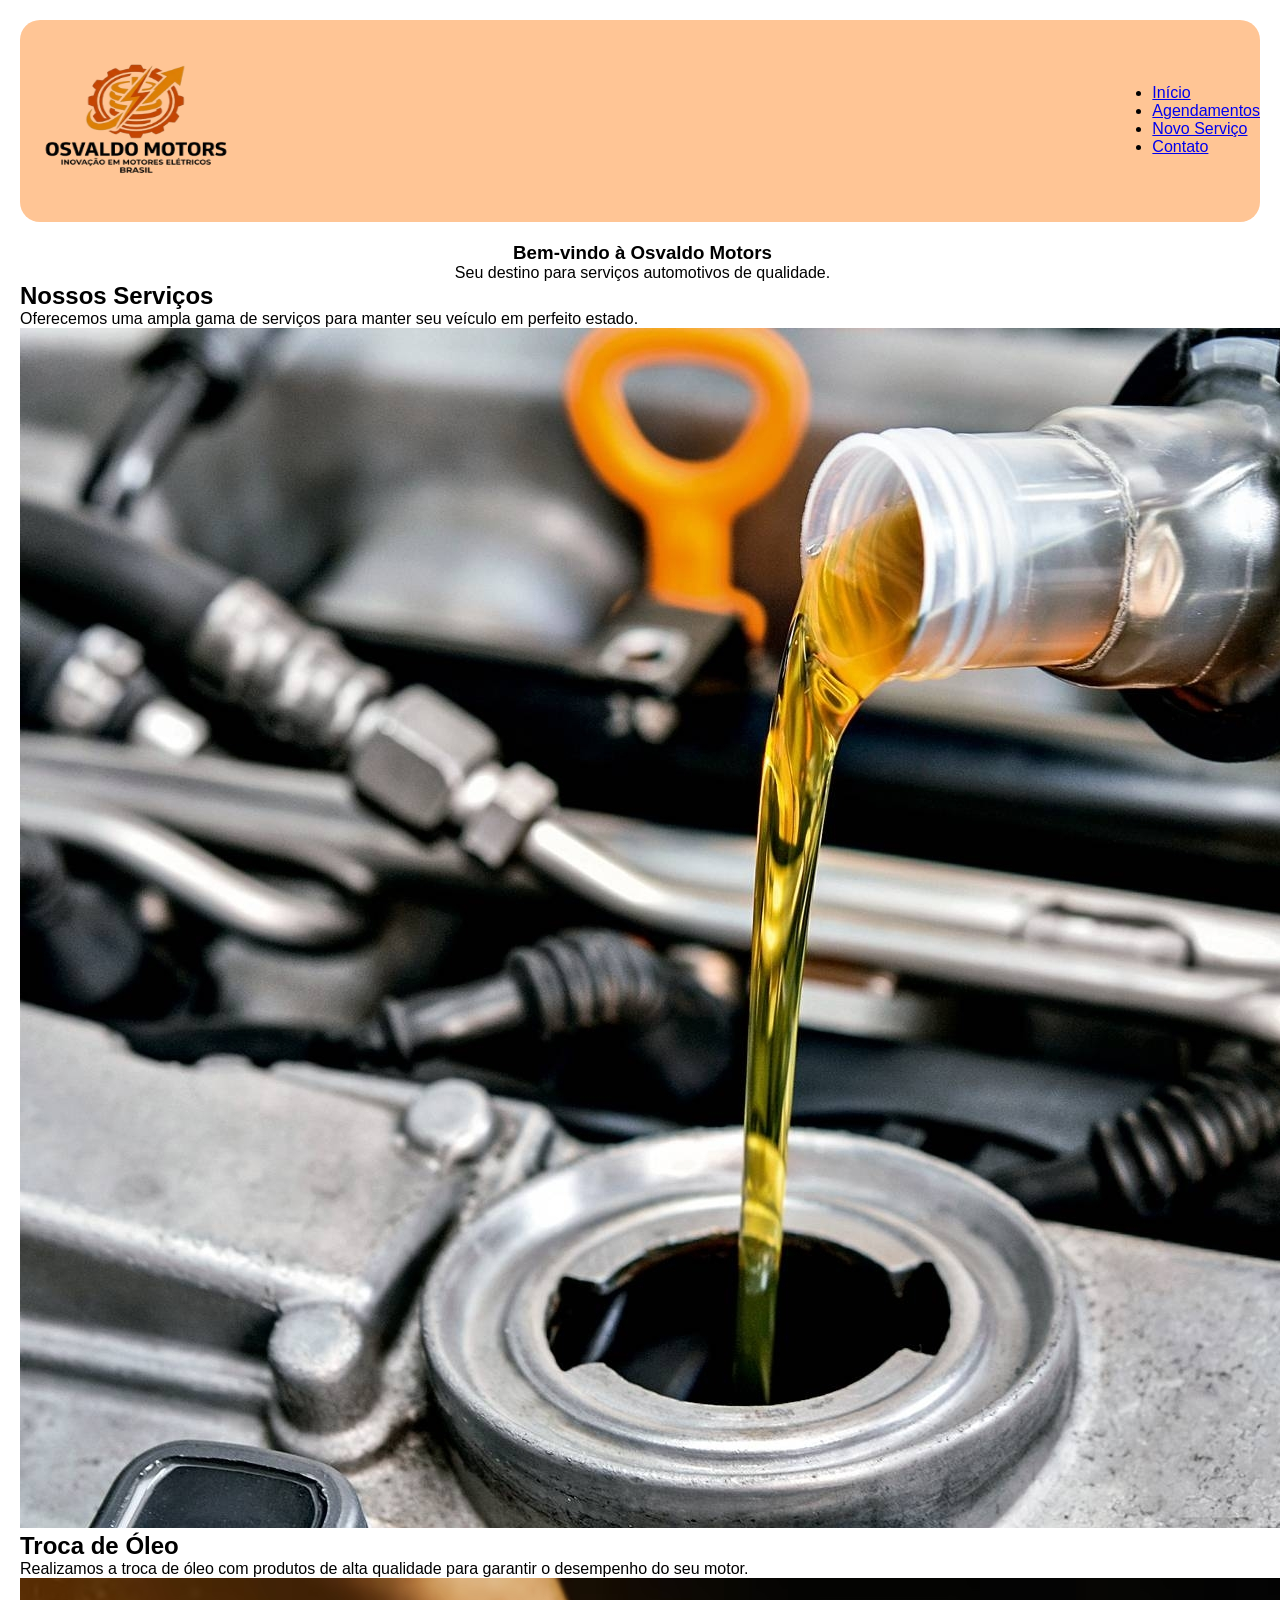
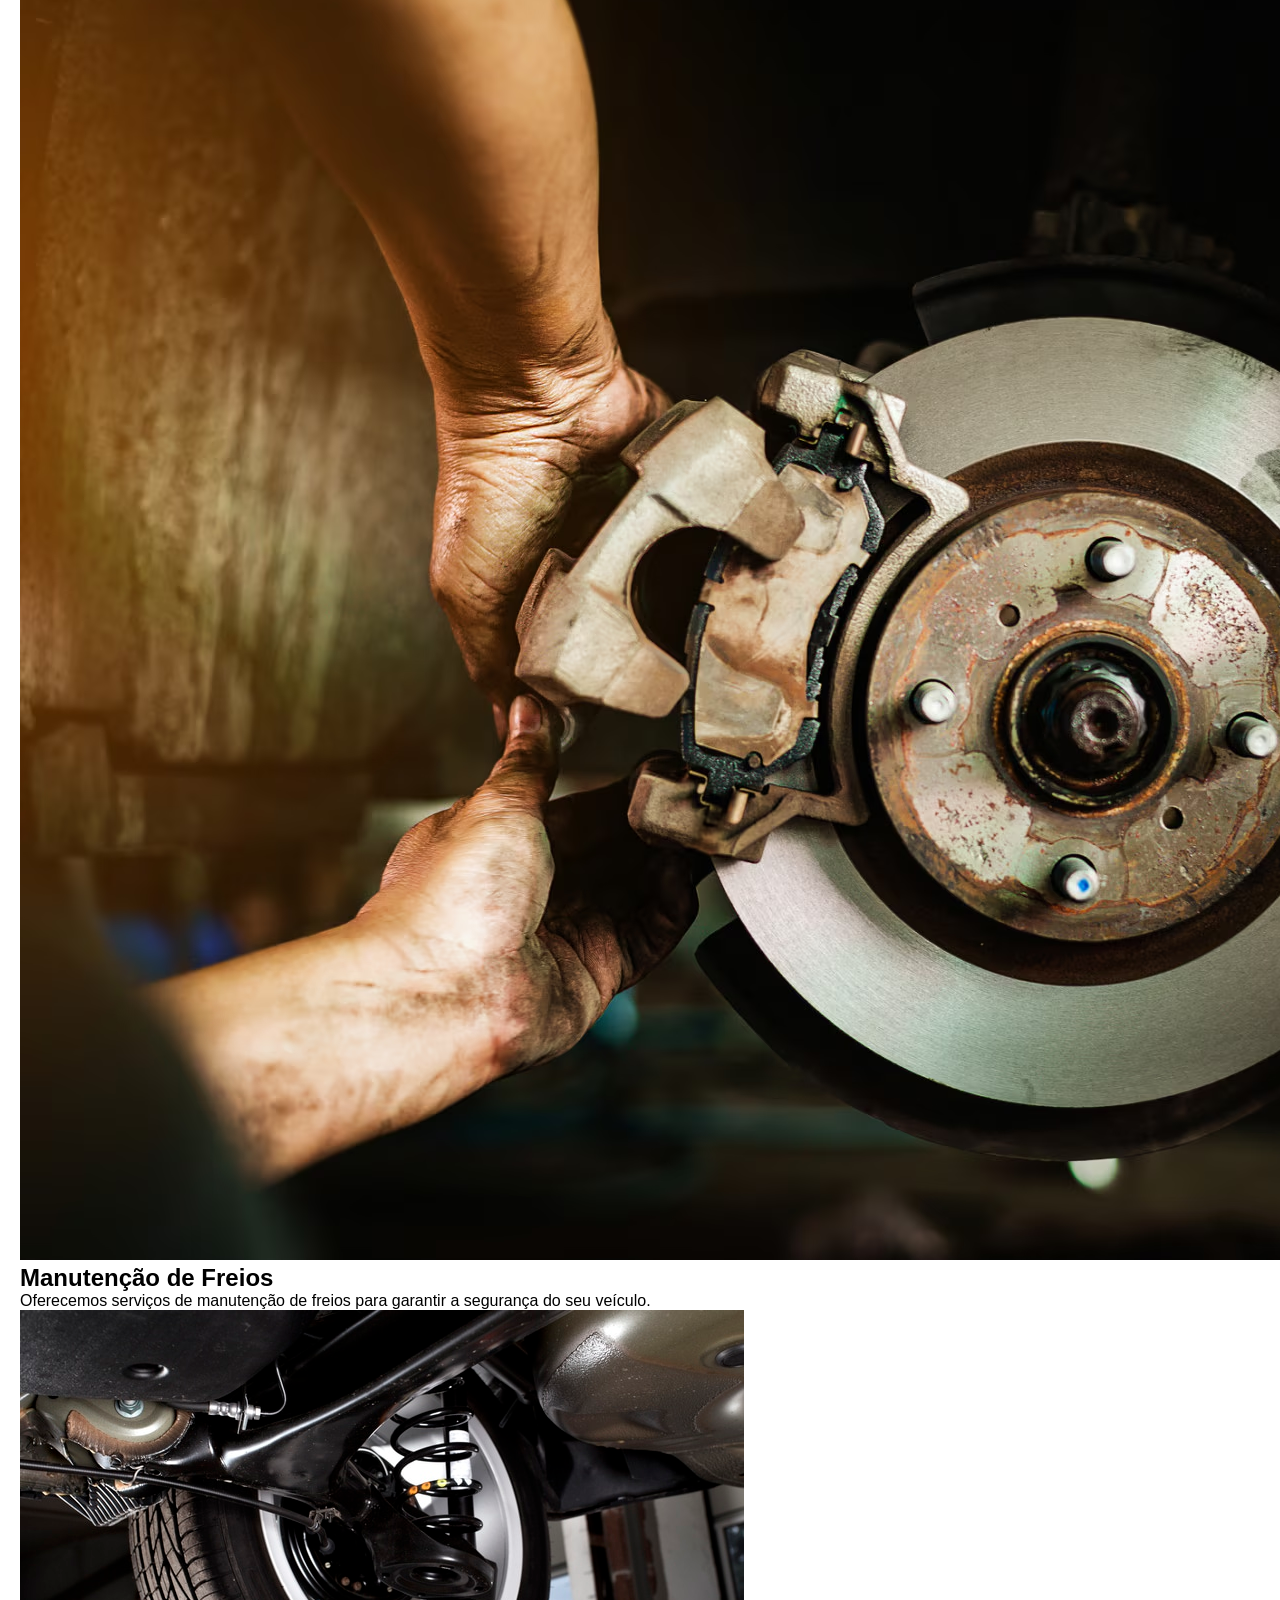
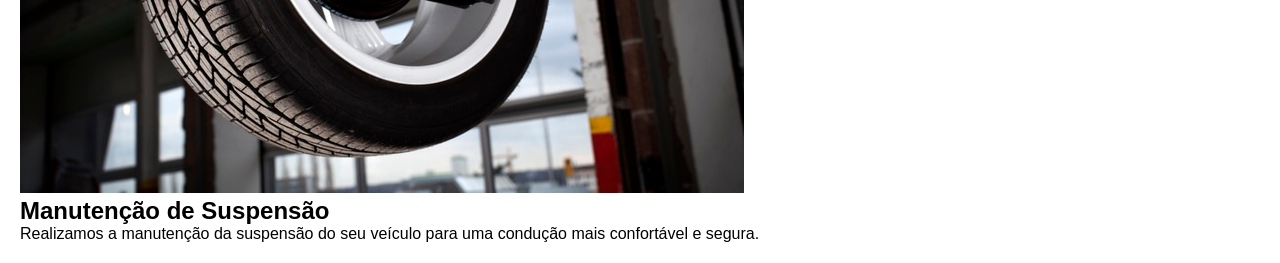
==== index.html @ cb92da84 "Osvaldo Motors" ====
<!DOCTYPE html>
<html lang="pt-BR">
    <head>
        <meta charset="UTF-8">
        <title>Osvaldo Motors</title>
        <link rel="stylesheet" href="css/style.css">
    </head>
    <body>
        <header>
        <img src="assets/images/logo.png" alt="Logo da empresa">
    <nav class="menu-principal">
        <ul>
            <li><a href="#home">Início</a></li>
            <li><a href="#agendamentos">Agendamentos</a></li>
            <li><a href="#novo-servico">Novo Serviço</a></li>
            <li><a href="#contato">Contato</a></li>
        </ul>
    </nav>
    </header>
    </body>
    <main>
        <section id="home">
            <article class="introducao">
                <h1>Bem-vindo à Osvaldo Motors</h1>
                <p>Seu destino para serviços automotivos de qualidade.</p>
                </article>
        </section>
        <section id="serviços">
                <h2>Nossos Serviços</h2>
                <p>Oferecemos uma ampla gama de serviços para manter seu veículo em perfeito estado.</p>
                </article>

                <article>
                <img src="assets/images/trocaOleo.jpg" alt="Ícone de troca de óleo">
                <h2>Troca de Óleo</h2>
                <p id="descricao-oleo">Realizamos a troca de óleo com produtos de alta qualidade para garantir o desempenho do seu motor.</p>
                </article>

                <article>
                <img src="assets/images/disco_de_freio.avif" alt="Ícone de manutenção de freios">
                <h2>Manutenção de Freios</h2>
                <p id="descricao-freios">Oferecemos serviços de manutenção de freios para garantir a segurança do seu veículo.</p>
                </article>

                <article>
                <img src="assets/images/manutencaoSuspensao.jpg" alt="Ícone de manutenção de suspensão">
                <h2>Manutenção de Suspensão</h2>
                <p id="descricao-suspensao">Realizamos a manutenção da suspensão do seu veículo para uma condução mais confortável e segura.</p>
            </article>
        </section>
    </main>
---- css/style.css ----
* {
    padding: 0;
    margin: 0;
    box-sizing: border-box;
}

body {
    font-family:Georgia, 'Times New Roman', Times, serif;
    padding-top: 20px;
    padding-bottom: 20px;
    padding-right: 20px;
    padding-left: 20px;
    justify-content: space-between;
    align-items: center;
    font-family:'Gill Sans', 'Gill Sans MT', Calibri, 'Trebuchet MS', sans-serif;
}
header {
    background-color: #ffc595;
    border-radius: 20px;
    display: flex;
    padding-bottom: 2px;
    padding-left: 20px;
    justify-content: space-between;
    align-items: center;
}
header img {
    width: 200px;
    height: 200px;
    margin-left: 1px;
    margin-right: 10px;
    justify-content: center;
    align-items: center;
    padding-right: 10px;
}

.introducao {
    text-align: center;
    padding-top: 20px;
    padding-right: 20px;
    padding-left: 25px;
}

.servicos {
    display: flex;
    justify-content: space-between;
    flex-direction: row;
    align-items: center;
    flex-wrap: wrap;
    background-color: #ffc595;
    padding-top: 10px;
    padding-bottom: 10px;
    padding-right: 10px;
    padding-left: 10px;
    border-radius: 20px;
    margin-right: 60px;
}

.servicos img {
    border-radius: 20px;
    width: 200px;
    height: 200px;
    margin-left: 10px;
    margin-right: 10px;
    padding-top: 10px;
    justify-content: center;
    align-items: center;
    padding-right: 10px;
}
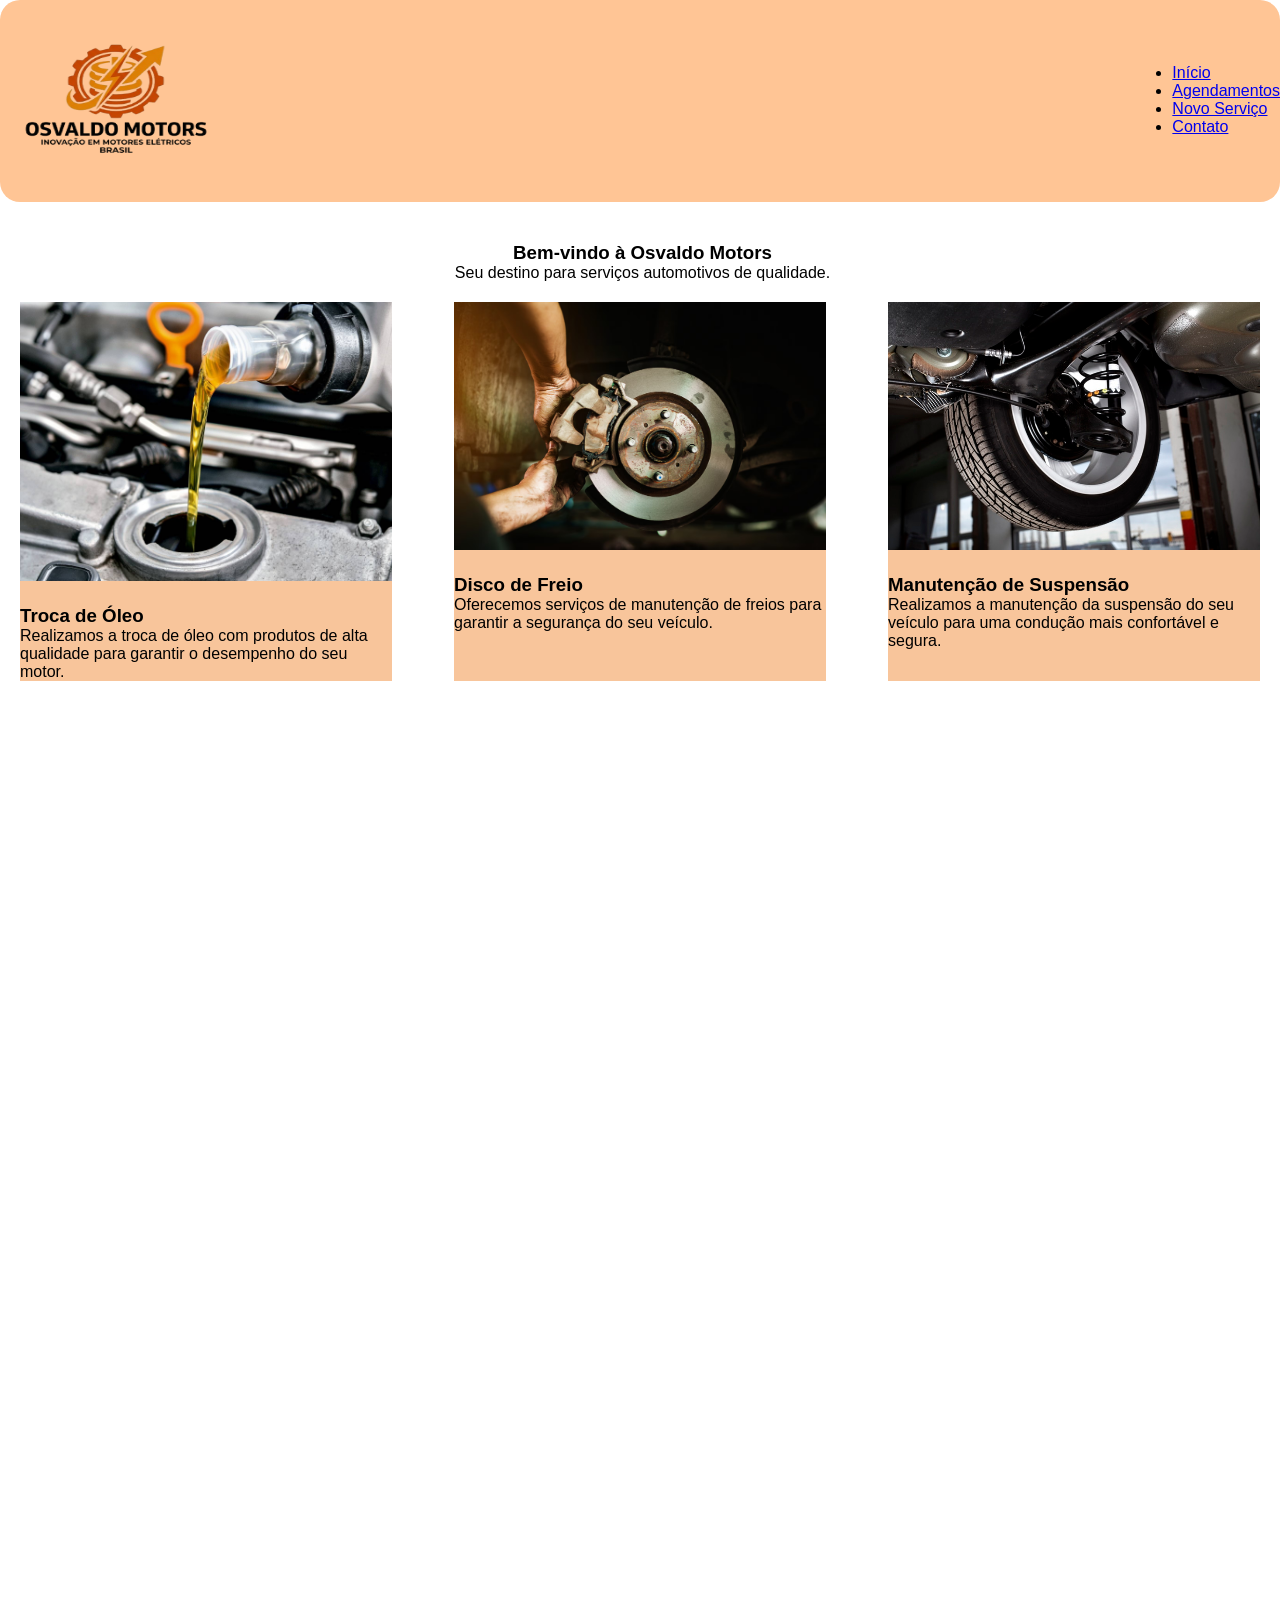
==== commit 5cca6d9e: "Osvaldo Motors" ====
--- a/index.html
+++ b/index.html
@@ -19,33 +19,32 @@
     </header>
     </body>
     <main>
-        <section id="home">
+        <section id="hero">
             <article class="introducao">
                 <h1>Bem-vindo à Osvaldo Motors</h1>
                 <p>Seu destino para serviços automotivos de qualidade.</p>
                 </article>
         </section>
-        <section id="serviços">
-                <h2>Nossos Serviços</h2>
-                <p>Oferecemos uma ampla gama de serviços para manter seu veículo em perfeito estado.</p>
-                </article>
+        <section id="img-hero">
 
-                <article>
-                <img src="assets/images/trocaOleo.jpg" alt="Ícone de troca de óleo">
-                <h2>Troca de Óleo</h2>
-                <p id="descricao-oleo">Realizamos a troca de óleo com produtos de alta qualidade para garantir o desempenho do seu motor.</p>
-                </article>
-
-                <article>
-                <img src="assets/images/disco_de_freio.avif" alt="Ícone de manutenção de freios">
-                <h2>Manutenção de Freios</h2>
-                <p id="descricao-freios">Oferecemos serviços de manutenção de freios para garantir a segurança do seu veículo.</p>
-                </article>
-
-                <article>
-                <img src="assets/images/manutencaoSuspensao.jpg" alt="Ícone de manutenção de suspensão">
-                <h2>Manutenção de Suspensão</h2>
-                <p id="descricao-suspensao">Realizamos a manutenção da suspensão do seu veículo para uma condução mais confortável e segura.</p>
-            </article>
+        </section>
+        <section id="galeria">
+            <section id="galeria-imgs">
+                <section class="card">
+                    <img src="assets/images/trocaOleo.jpg">
+                    <h3>Troca de Óleo</h3>
+                    <span>Realizamos a troca de óleo com produtos de alta qualidade para garantir o desempenho do seu motor.</span>
+                </section>
+                <section class="card">
+                    <img src="assets/images/disco_de_freio.avif">
+                    <h3>Disco de Freio</h3>
+                    <span>Oferecemos serviços de manutenção de freios para garantir a segurança do seu veículo.</span>
+                </section>
+                <section class="card">
+                    <img src="assets/images/manutencaoSuspensao.jpg">
+                    <h3>Manutenção de Suspensão</h3>
+                    <span>Realizamos a manutenção da suspensão do seu veículo para uma condução mais confortável e segura.</span>
+                </section>
+            </section>
         </section>
     </main>
--- a/css/style.css
+++ b/css/style.css
@@ -6,11 +6,6 @@
 
 body {
     font-family:Georgia, 'Times New Roman', Times, serif;
-    padding-top: 20px;
-    padding-bottom: 20px;
-    padding-right: 20px;
-    padding-left: 20px;
-    justify-content: space-between;
     align-items: center;
     font-family:'Gill Sans', 'Gill Sans MT', Calibri, 'Trebuchet MS', sans-serif;
 }
@@ -40,29 +35,28 @@
     padding-left: 25px;
 }
 
-.servicos {
-    display: flex;
-    justify-content: space-between;
-    flex-direction: row;
-    align-items: center;
-    flex-wrap: wrap;
-    background-color: #ffc595;
-    padding-top: 10px;
-    padding-bottom: 10px;
-    padding-right: 10px;
-    padding-left: 10px;
-    border-radius: 20px;
-    margin-right: 60px;
+.card {
+    background-color: rgb(248, 197, 155) ;
+    margin-bottom: 100%;
+    margint-top: 20px;
+    width: 30%;
+
 }
 
-.servicos img {
-    border-radius: 20px;
-    width: 200px;
-    height: 200px;
-    margin-left: 10px;
-    margin-right: 10px;
-    padding-top: 10px;
-    justify-content: center;
-    align-items: center;
-    padding-right: 10px;
+.card img {
+    width: 100%;
+    margin-bottom: 20px;
 }
+
+main {
+    padding: 20px;
+}
+
+#galeria-imgs {
+    display:flex;
+    gap: 10px;
+    justify-content: space-between;
+    align-items: space-between;
+    margin-top: 20px;
+    flex-wrap: wrap;
+}
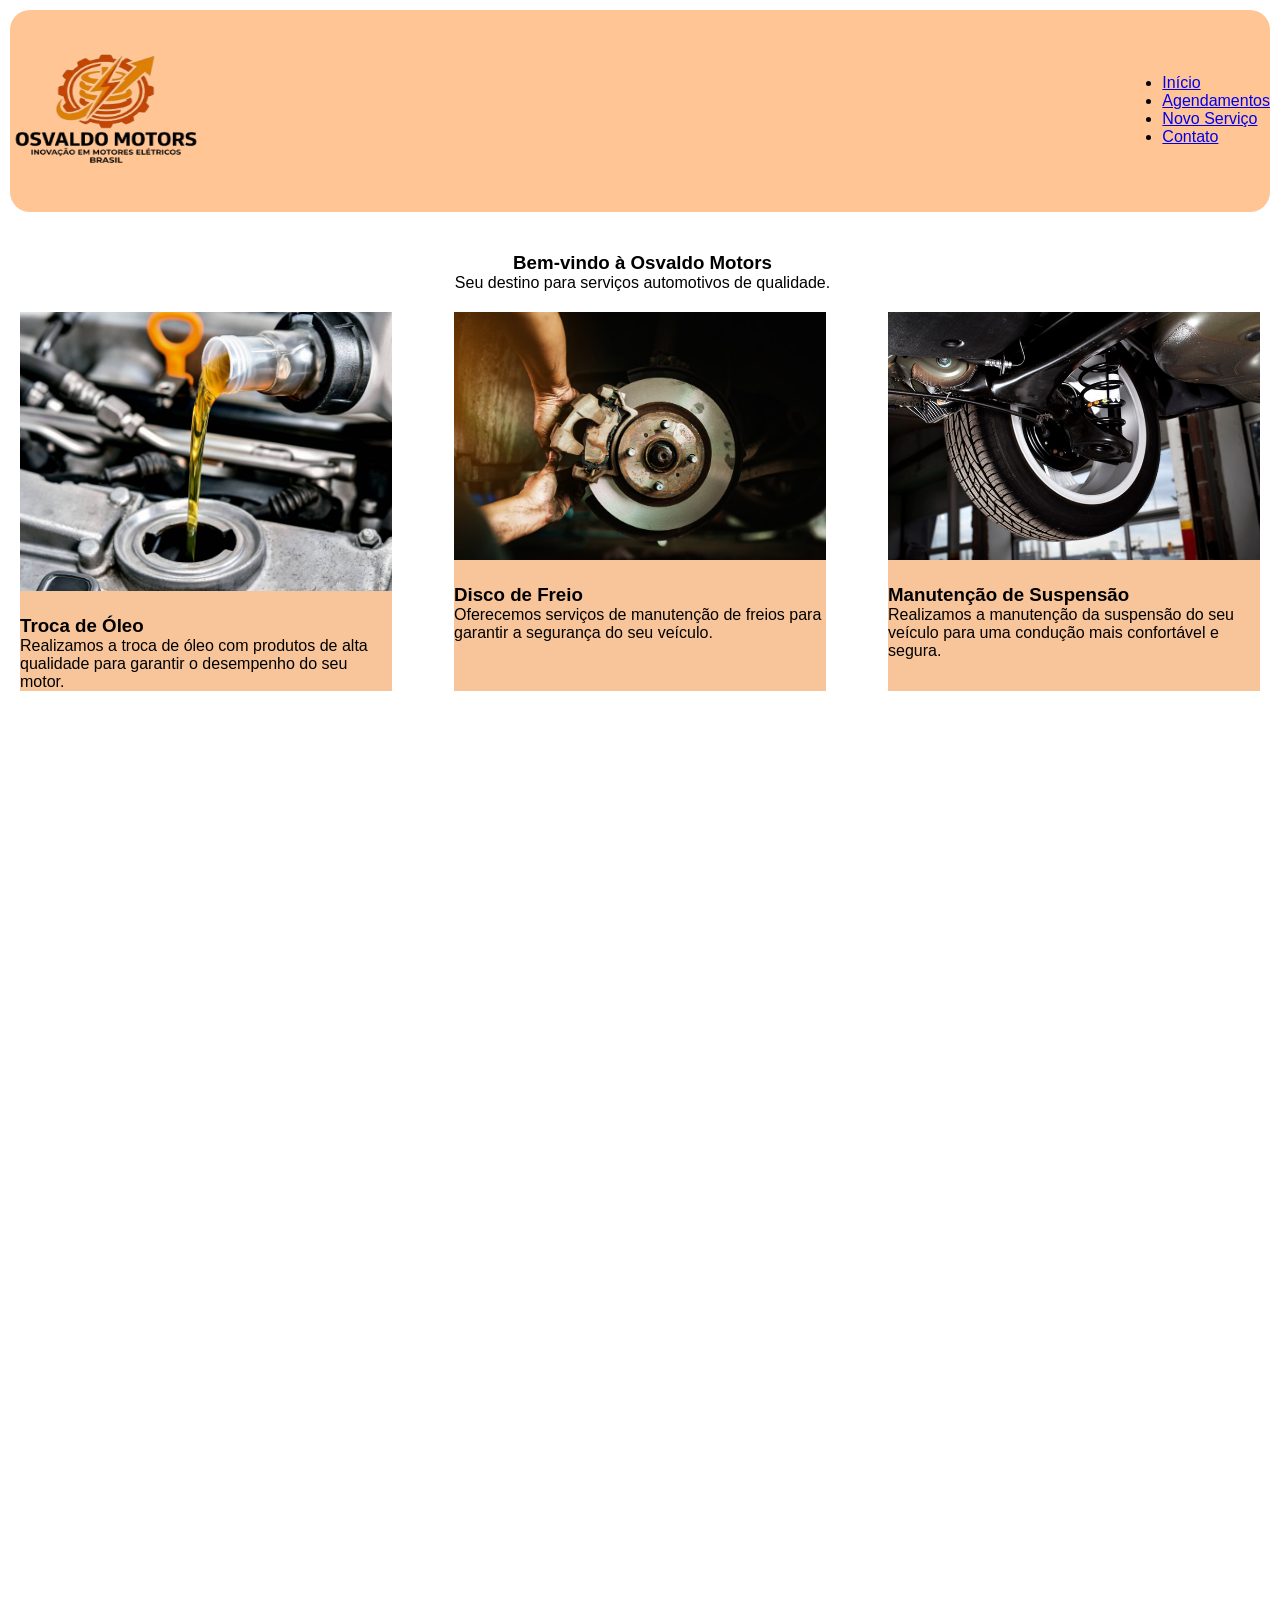
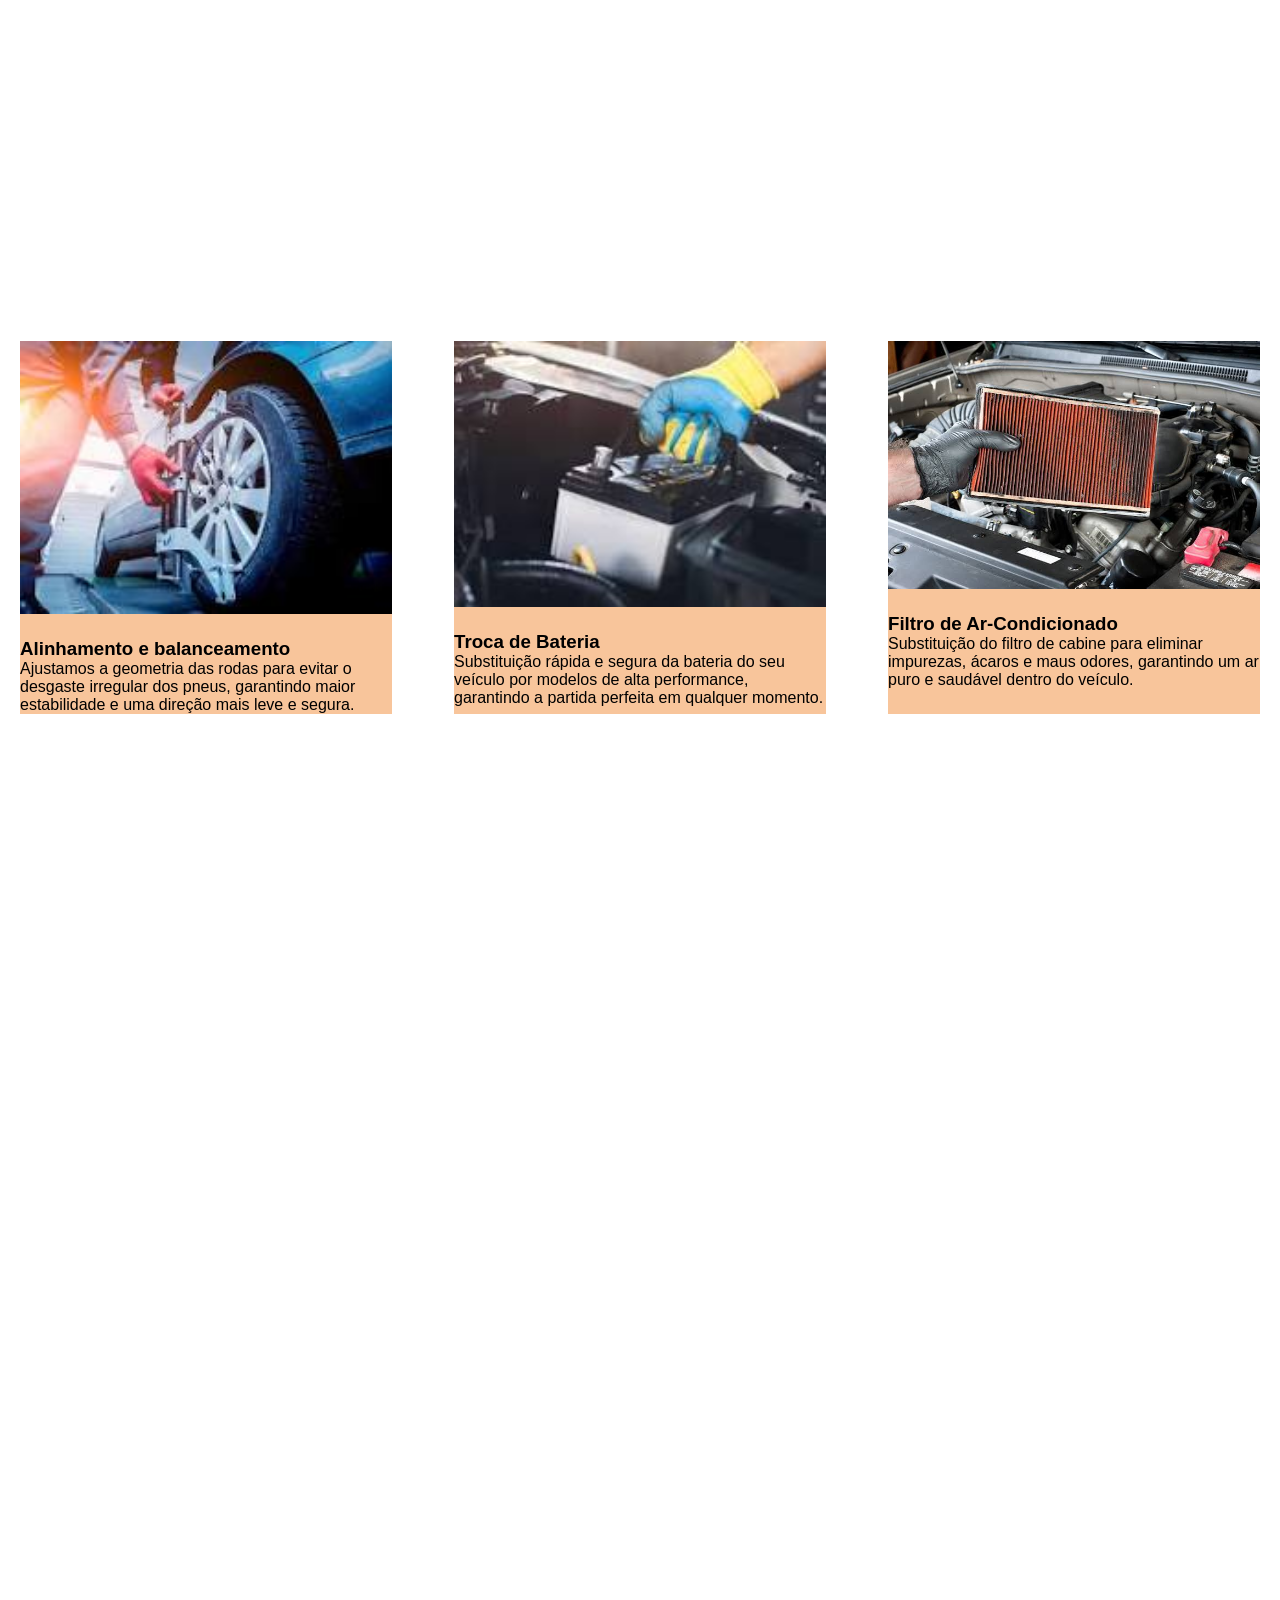
==== commit 541a75a1: "Osvaldo Motors" ====
--- a/index.html
+++ b/index.html
@@ -45,6 +45,21 @@
                     <h3>Manutenção de Suspensão</h3>
                     <span>Realizamos a manutenção da suspensão do seu veículo para uma condução mais confortável e segura.</span>
                 </section>
+                <section class="card">
+                    <img src="assets/images/Alinhamento.jpg">
+                    <h3>Alinhamento e balanceamento</h3>
+                    <span>Ajustamos a geometria das rodas para evitar o desgaste irregular dos pneus, garantindo maior estabilidade e uma direção mais leve e segura.</span>
+                </section>
+                <section class="card">
+                    <img src="assets/images/TrocaBateria.jpg">
+                    <h3>Troca de Bateria</h3>
+                    <span>Substituição rápida e segura da bateria do seu veículo por modelos de alta performance, garantindo a partida perfeita em qualquer momento.</span>
+                </section>
+                <section class="card">
+                    <img src="assets/images/ArCondicionado.jpg">
+                    <h3>Filtro de Ar-Condicionado</h3>
+                    <span>Substituição do filtro de cabine para eliminar impurezas, ácaros e maus odores, garantindo um ar puro e saudável dentro do veículo.</span>
+                </section>
             </section>
         </section>
     </main>
--- a/css/style.css
+++ b/css/style.css
@@ -14,7 +14,9 @@
     border-radius: 20px;
     display: flex;
     padding-bottom: 2px;
-    padding-left: 20px;
+    margin-top: 10px;
+    margin-right: 10px;
+    margin-left: 10px;
     justify-content: space-between;
     align-items: center;
 }
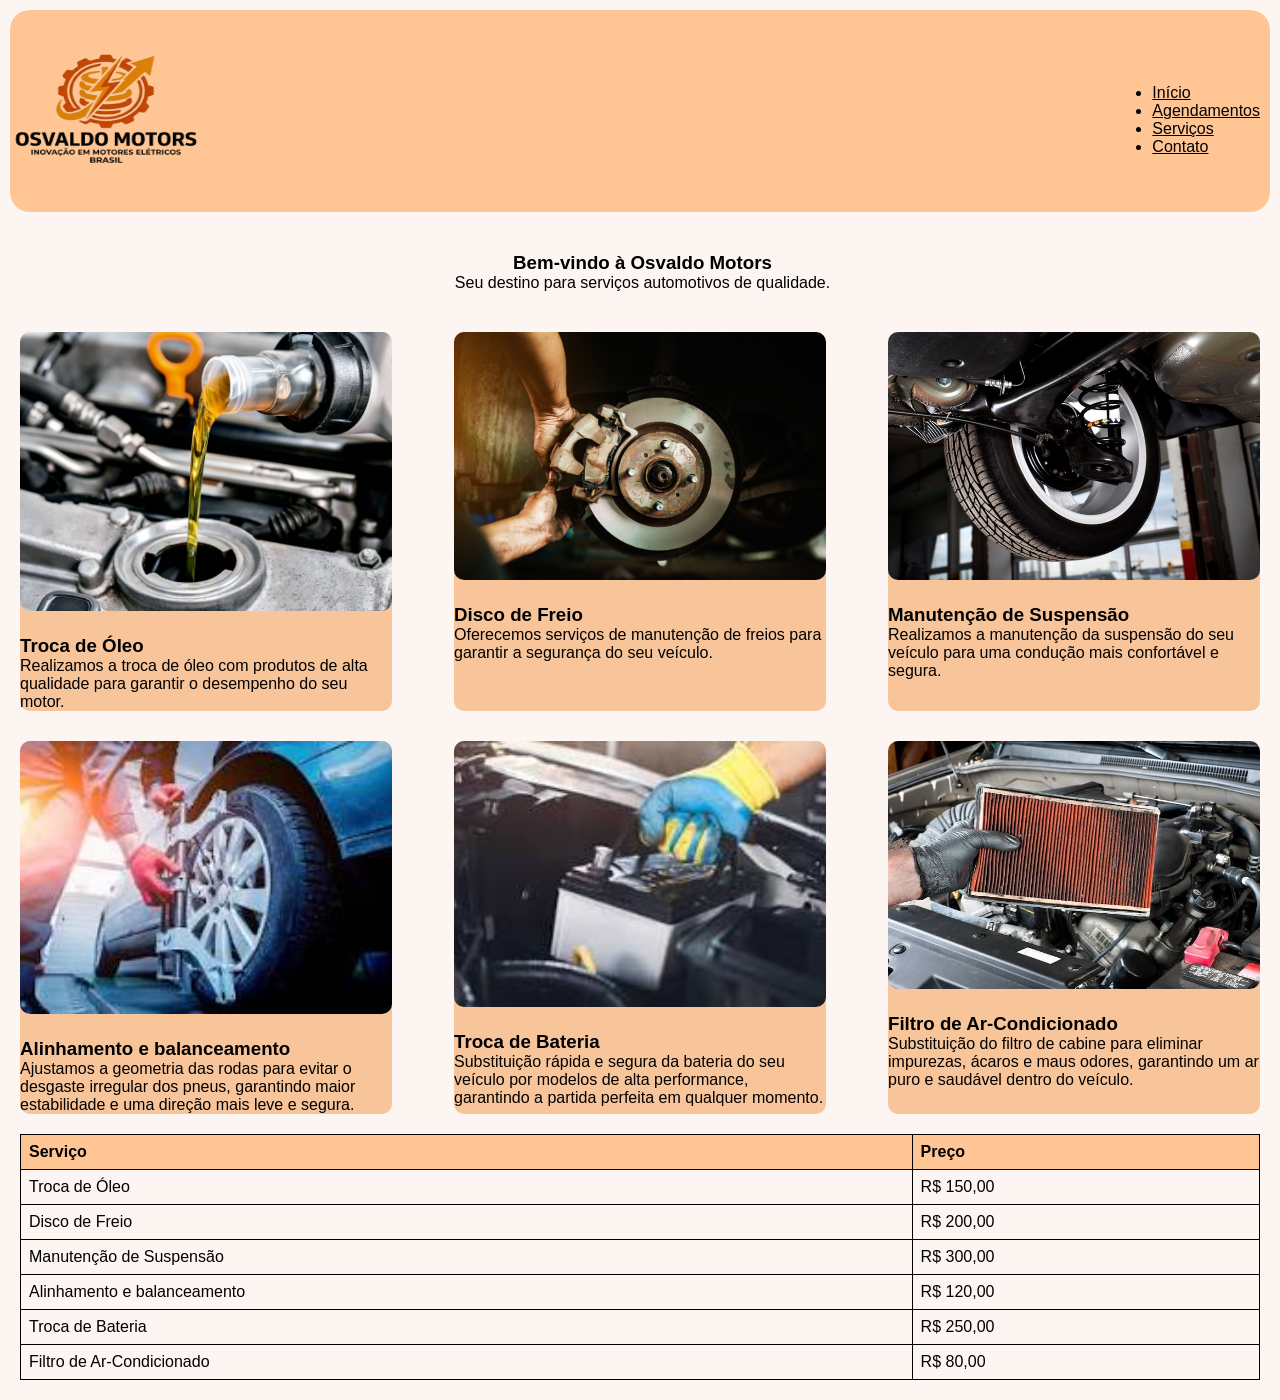
==== commit 5cfa340a: "Osvaldo Motors" ====
--- a/index.html
+++ b/index.html
@@ -10,10 +10,10 @@
         <img src="assets/images/logo.png" alt="Logo da empresa">
     <nav class="menu-principal">
         <ul>
-            <li><a href="#home">Início</a></li>
-            <li><a href="#agendamentos">Agendamentos</a></li>
-            <li><a href="#novo-servico">Novo Serviço</a></li>
-            <li><a href="#contato">Contato</a></li>
+            <li><a href="index.html">Início</a></li>
+            <li><a href="agendamentos.html">Agendamentos</a></li>
+            <li><a href="#galeria">Serviços</a></li>
+            <li><a href="contato.html">Contato</a></li>
         </ul>
     </nav>
     </header>
@@ -62,4 +62,34 @@
                 </section>
             </section>
         </section>
+        <table>
+            <tr>
+                <th>Serviço</th>
+                <th>Preço</th>
+            </tr>
+            <tr>
+                <td>Troca de Óleo</td>
+                <td>R$ 150,00</td>
+            </tr>
+            <tr>
+                <td>Disco de Freio</td>
+                <td>R$ 200,00</td>
+            </tr>
+            <tr>
+                <td>Manutenção de Suspensão</td>
+                <td>R$ 300,00</td>
+            </tr>
+            <tr>
+                <td>Alinhamento e balanceamento</td>
+                <td>R$ 120,00</td>
+            </tr>
+            <tr>
+                <td>Troca de Bateria</td>
+                <td>R$ 250,00</td>
+            </tr>
+            <tr>
+                <td>Filtro de Ar-Condicionado</td>
+                <td>R$ 80,00</td>
+            </tr>
+        </table>
     </main>
--- a/css/style.css
+++ b/css/style.css
@@ -5,10 +5,12 @@
 }
 
 body {
+    background-color: #fdf5f1;
     font-family:Georgia, 'Times New Roman', Times, serif;
     align-items: center;
     font-family:'Gill Sans', 'Gill Sans MT', Calibri, 'Trebuchet MS', sans-serif;
 }
+
 header {
     background-color: #ffc595;
     border-radius: 20px;
@@ -20,6 +22,7 @@
     justify-content: space-between;
     align-items: center;
 }
+
 header img {
     width: 200px;
     height: 200px;
@@ -38,16 +41,17 @@
 }
 
 .card {
-    background-color: rgb(248, 197, 155) ;
-    margin-bottom: 100%;
-    margint-top: 20px;
+    background-color: rgb(248, 197, 155);
+    margin-top: 20px;
     width: 30%;
+    border-radius: 10px;
 
 }
 
 .card img {
     width: 100%;
     margin-bottom: 20px;
+    border-radius: 10px;
 }
 
 main {
@@ -62,3 +66,43 @@
     margin-top: 20px;
     flex-wrap: wrap;
 }
+
+table {
+    width: 100%;
+    border-collapse: collapse;
+    margin-top: 20px;
+}
+
+th, td {
+    border: 1px solid #000;
+    padding: 8px;
+    text-align: left;
+}
+
+th {
+    background-color: #ffc595;
+}
+
+.menu-principal {
+    display: flex;
+    justify-content: center;
+    margin-top: 20px;
+    flex-wrap: wrap;
+}
+
+a {
+    margin-right: 10px;
+    color: #000;
+}
+
+.formulario {
+    margin-top: 20px;
+    margin-left: 20px;
+}
+
+.informacoes {
+    margin-top: 20px;
+    background-color: #ffc595;
+    padding: 20px;
+    border-radius: 18px;
+}
